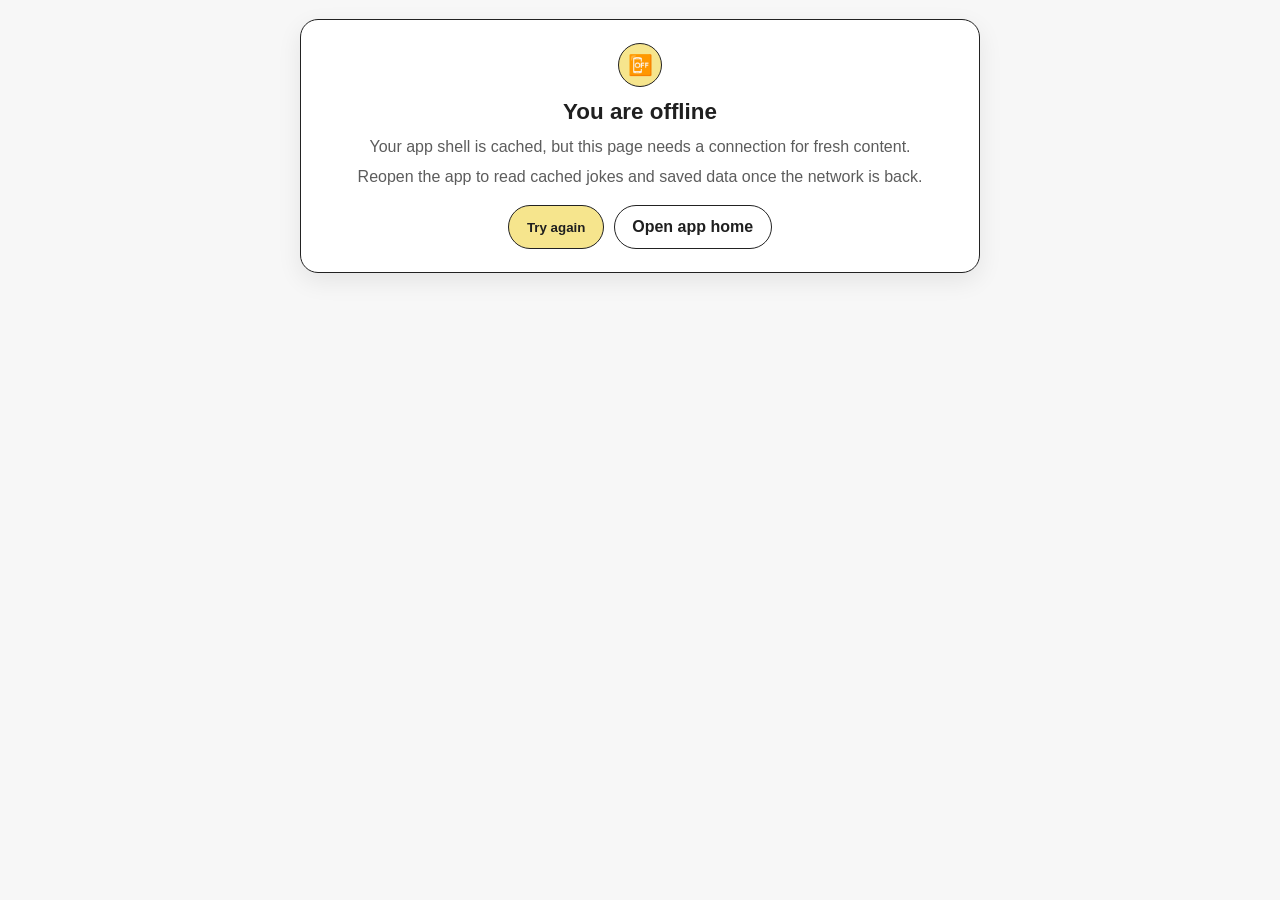
==== offline.html @ 63b89d83 "Add full PWA install offline and update support Co-authored-by: salimseydou-max <salimseydou-max@use" ====
<!DOCTYPE html>
<html lang="en" dir="ltr">
<head>
  <meta charset="UTF-8" />
  <meta name="viewport" content="width=device-width, initial-scale=1.0" />
  <title>Voice Joke Club - Offline</title>
  <meta name="theme-color" content="#ffeaa7" />
  <style>
    :root {
      --bg: #ffffff;
      --bg-soft: #f7f7f7;
      --card: #ffffff;
      --text: #1f1f1f;
      --muted: #5c5c5c;
      --accent-strong: #f6e58d;
      --border: #222;
      --shadow: 0 8px 24px rgba(0, 0, 0, 0.08);
    }
    * {
      box-sizing: border-box;
    }
    html, body {
      margin: 0;
      min-height: 100%;
      font-family: "Comic Neue", "Comic Sans MS", "Comic Sans", "Chalkboard SE", cursive, sans-serif;
      color: var(--text);
      background: var(--bg-soft);
    }
    body {
      display: grid;
      place-items: center;
      padding: 1.2rem;
    }
    .card {
      width: min(680px, 100%);
      border: 1px solid var(--border);
      border-radius: 18px;
      background: var(--card);
      box-shadow: var(--shadow);
      padding: 1.4rem;
      text-align: center;
    }
    .badge {
      display: inline-flex;
      align-items: center;
      justify-content: center;
      min-width: 44px;
      min-height: 44px;
      border-radius: 999px;
      border: 1px solid var(--border);
      background: var(--accent-strong);
      margin-bottom: 0.8rem;
      font-size: 1.25rem;
    }
    h1 {
      margin: 0 0 0.6rem;
      font-size: 1.4rem;
    }
    p {
      margin: 0.4rem 0;
      color: var(--muted);
      line-height: 1.5;
    }
    .actions {
      margin-top: 1rem;
      display: flex;
      flex-wrap: wrap;
      gap: 0.6rem;
      justify-content: center;
    }
    button, a {
      display: inline-flex;
      align-items: center;
      justify-content: center;
      min-height: 44px;
      padding: 0.6rem 1.1rem;
      border: 1px solid var(--border);
      border-radius: 999px;
      background: var(--accent-strong);
      color: var(--text);
      text-decoration: none;
      font-weight: 700;
      cursor: pointer;
    }
    .ghost {
      background: transparent;
    }
  </style>
</head>
<body>
  <section class="card" aria-labelledby="offline-title">
    <div class="badge" aria-hidden="true">📴</div>
    <h1 id="offline-title">You are offline</h1>
    <p>Your app shell is cached, but this page needs a connection for fresh content.</p>
    <p>Reopen the app to read cached jokes and saved data once the network is back.</p>
    <div class="actions">
      <button type="button" onclick="window.location.reload()">Try again</button>
      <a href="/#/jokes" class="ghost">Open app home</a>
    </div>
  </section>
</body>
</html>
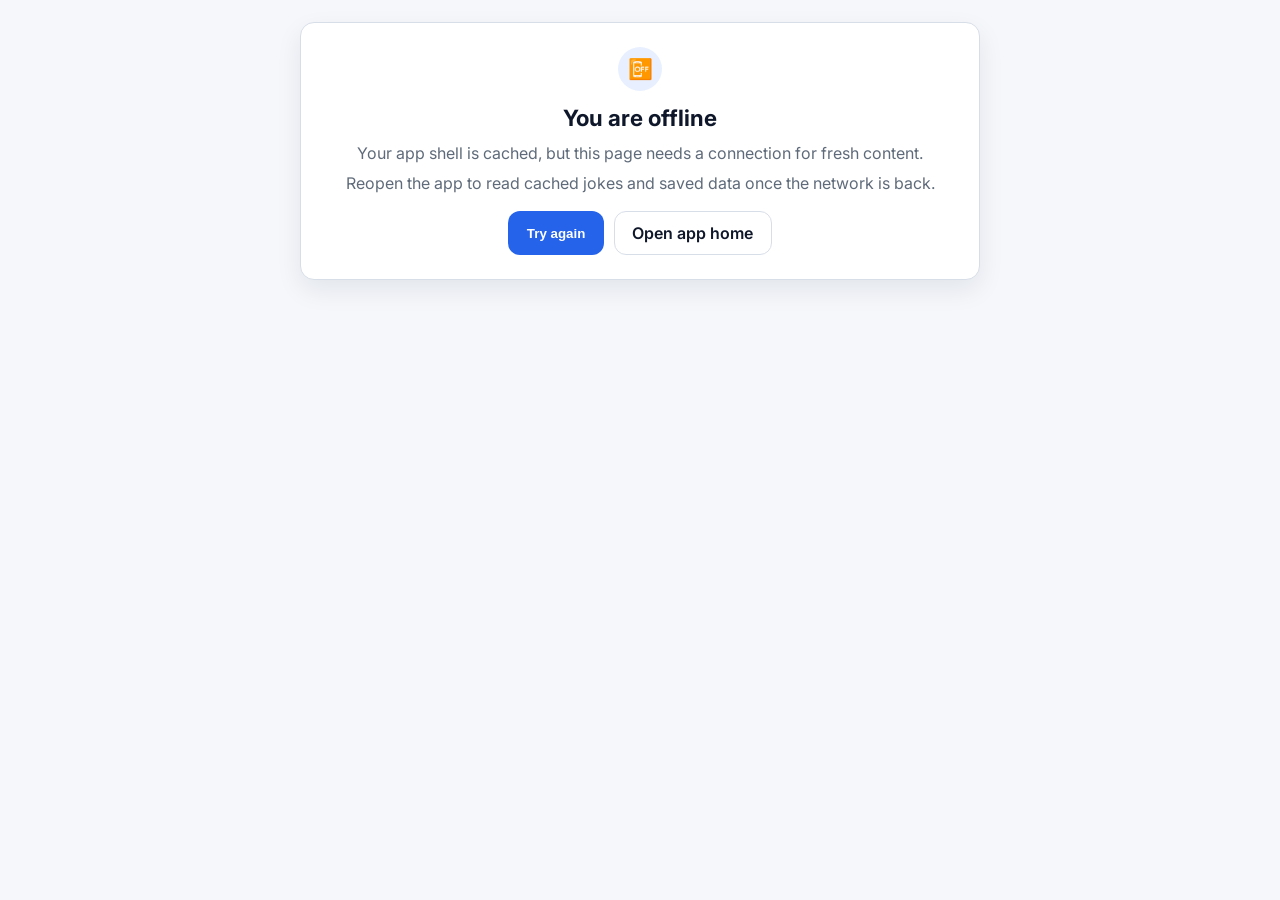
==== commit 99cda9c2: "Polish UI with cleaner visual system and typography Co-authored-by: salimseydou-max <salimseydou-max" ====
--- a/offline.html
+++ b/offline.html
@@ -4,17 +4,22 @@
   <meta charset="UTF-8" />
   <meta name="viewport" content="width=device-width, initial-scale=1.0" />
   <title>Voice Joke Club - Offline</title>
-  <meta name="theme-color" content="#ffeaa7" />
+  <meta name="theme-color" content="#2563eb" />
+  <link rel="preconnect" href="https://fonts.googleapis.com" />
+  <link rel="preconnect" href="https://fonts.gstatic.com" crossorigin />
+  <link href="https://fonts.googleapis.com/css2?family=Inter:wght@400;500;600;700&display=swap" rel="stylesheet" />
   <style>
     :root {
-      --bg: #ffffff;
-      --bg-soft: #f7f7f7;
+      --bg: #f5f7fb;
+      --bg-soft: #edf1f7;
       --card: #ffffff;
-      --text: #1f1f1f;
-      --muted: #5c5c5c;
-      --accent-strong: #f6e58d;
-      --border: #222;
-      --shadow: 0 8px 24px rgba(0, 0, 0, 0.08);
+      --text: #0f172a;
+      --muted: #5f6b7a;
+      --accent: #2563eb;
+      --accent-hover: #1d4ed8;
+      --accent-strong: #e8f0ff;
+      --border: #d8dee8;
+      --shadow: 0 10px 26px rgba(15, 23, 42, 0.08);
     }
     * {
       box-sizing: border-box;
@@ -22,22 +27,22 @@
     html, body {
       margin: 0;
       min-height: 100%;
-      font-family: "Comic Neue", "Comic Sans MS", "Comic Sans", "Chalkboard SE", cursive, sans-serif;
+      font-family: "Inter", "Segoe UI", Roboto, "Helvetica Neue", Arial, sans-serif;
       color: var(--text);
-      background: var(--bg-soft);
+      background: var(--bg);
     }
     body {
       display: grid;
       place-items: center;
-      padding: 1.2rem;
+      padding: 1.4rem;
     }
     .card {
       width: min(680px, 100%);
       border: 1px solid var(--border);
-      border-radius: 18px;
+      border-radius: 14px;
       background: var(--card);
       box-shadow: var(--shadow);
-      padding: 1.4rem;
+      padding: 1.5rem;
       text-align: center;
     }
     .badge {
@@ -47,7 +52,7 @@
       min-width: 44px;
       min-height: 44px;
       border-radius: 999px;
-      border: 1px solid var(--border);
+      border: 1px solid transparent;
       background: var(--accent-strong);
       margin-bottom: 0.8rem;
       font-size: 1.25rem;
@@ -74,16 +79,25 @@
       justify-content: center;
       min-height: 44px;
       padding: 0.6rem 1.1rem;
-      border: 1px solid var(--border);
-      border-radius: 999px;
-      background: var(--accent-strong);
-      color: var(--text);
+      border: 1px solid transparent;
+      border-radius: 12px;
+      background: var(--accent);
+      color: #ffffff;
       text-decoration: none;
-      font-weight: 700;
+      font-weight: 600;
       cursor: pointer;
+      transition: background 0.2s ease;
+    }
+    button:hover, a:hover {
+      background: var(--accent-hover);
     }
     .ghost {
       background: transparent;
+      border-color: var(--border);
+      color: var(--text);
+    }
+    .ghost:hover {
+      background: var(--bg-soft);
     }
   </style>
 </head>
